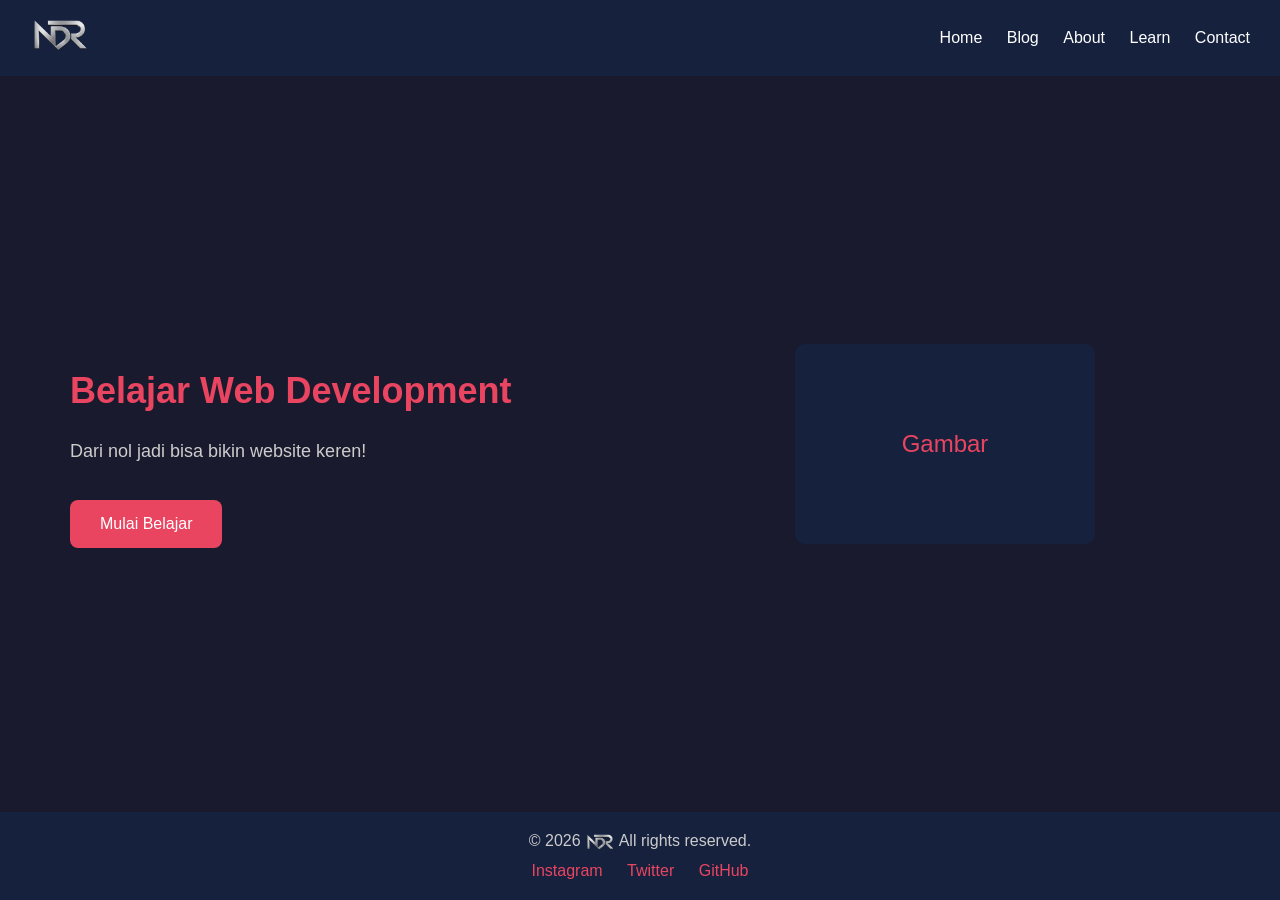
==== index.html @ 50679805 "Add files via upload" ====
<!DOCTYPE html>
   <html>
   <head>
       <title>NDR - Home</title>
       <link rel="stylesheet" href="style.css">
   </head>
   <body>
       <nav class="navbar">
           <div class="logo">
       <a href="index.html">
           <img src="logo.png" alt="Logo Andriyano">
       </a>
   </div>
           <div class="menu">
       <a href="index.html">Home</a>
       <a href="blog.html">Blog</a>
       <a href="about.html">About</a>
       <a href="learn.html">Learn</a>
       <a href="contact.html">Contact</a>
   </div>
       </nav>

       <section class="hero">
           <div class="kiri">
               <h1>Belajar Web Development</h1>
               <p>Dari nol jadi bisa bikin website keren!</p>
               <a href="learn.html" class="tombol-link">Mulai Belajar</a>
           </div>
           <div class="kanan">
               <div class="box">Gambar</div>
           </div>
       </section>
   </body>
   <footer class="footer">
       <p>&copy; 2026 <img src="logo.png" alt="Logo" style="height: 20px; vertical-align: middle;"> All rights reserved.</p>
       <div class="social">
           <a href="#">Instagram</a>
           <a href="#">Twitter</a>
           <a href="#">GitHub</a>
       </div>
   </footer>
   </html>
---- style.css ----
body {
       background-color: #1a1a2e;
       margin: 0;
       font-family: Arial, sans-serif;
       color: white;
       min-height: 100vh;
       display: flex;
       flex-direction: column;
   }

   .navbar {
       display: flex;
       justify-content: space-between;
       align-items: center;
       background-color: #16213e;
       padding: 15px 30px;
   }

   .logo a {
       color: #e94560;
       text-decoration: none;
       font-size: 24px;
       font-weight: bold;
   }

   .logo img {
       height: 40px;
   }

   .menu a {
       color: white;
       text-decoration: none;
       margin-left: 20px;
   }

   .menu a:hover {
       color: #e94560;
   }

   .container {
       text-align: center;
       padding: 50px;
   }

   h1 {
       color: #e94560;
   }
   .hero {
       display: flex;
       padding: 50px;
       min-height: 400px;
       align-items: center;
       flex: 1;
   }

   .kiri {
       flex: 1;
       padding: 20px;
   }

   .kiri h1 {
       color: #e94560;
       font-size: 36px;
   }

   .kiri p {
       font-size: 18px;
       color: #ccc;
   }

   .kiri button {
       background-color: #e94560;
       color: white;
       border: none;
       padding: 15px 30px;
       font-size: 16px;
       border-radius: 8px;
       cursor: pointer;
       margin-top: 20px;
   }

   .kiri button:hover {
       background-color: #ff6b6b;
   }

   .kanan {
       flex: 1;
       display: flex;
       justify-content: center;
       align-items: center;
   }

   .box {
       background-color: #16213e;
       width: 300px;
       height: 200px;
       border-radius: 10px;
       display: flex;
       justify-content: center;
       align-items: center;
       color: #e94560;
       font-size: 24px;
   }
   footer {
       background-color: #16213e;
       padding: 20px;
       text-align: center;
       margin-top: auto;
   }

   .footer p {
       color: #ccc;
       margin: 0;
   }

   .footer .social {
       margin-top: 10px;
   }

   .footer .social a {
       color: #e94560;
       text-decoration: none;
       margin: 0 10px;
   }

   .footer .social a:hover {
       color: #ff6b6b;
   }
   @media (max-width: 768px) {
       .hero {
           flex-direction: column;
           padding: 30px;
       }

       .navbar {
           flex-direction: column;
           padding: 10px;
       }

       .menu {
           margin-top: 10px;
       }

       .box {
           width: 100%;
           height: 150px;
           margin-top: 20px;
       }
   }
   .page {
       text-align: center;
       padding: 50px;
       flex: 1;
   }

   .page h1 {
       color: #e94560;
   }

   .page p {
       color: #ccc;
       font-size: 18px;
       margin: 10px 0;
   }
   .form-kontak {
       max-width: 400px;
       margin: 30px auto;
       display: flex;
       flex-direction: column;
       gap: 15px;
   }

   .form-kontak input,
   .form-kontak textarea {
       padding: 15px;
       font-size: 16px;
       border: none;
       border-radius: 8px;
       background-color: #16213e;
       color: white;
   }

   .form-kontak textarea {
       min-height: 120px;
       resize: vertical;
   }

   .form-kontak button {
       background-color: #e94560;
       color: white;
       border: none;
       padding: 15px;
       font-size: 16px;
       border-radius: 8px;
       cursor: pointer;
   }

   .form-kontak button:hover {
       background-color: #ff6b6b;
   }
   .menu a.active {
       color: #e94560;
       font-weight: bold;
       border-bottom: 2px solid #e94560;
   }
   .card-container {
       display: flex;
       justify-content: center;
       gap: 20px;
       margin-top: 30px;
       flex-wrap: wrap;
   }

   .card {
       background-color: #16213e;
       padding: 30px;
       border-radius: 10px;
       width: 250px;
       text-align: center;
   }

   .card h3 {
       color: #e94560;
       margin-bottom: 10px;
   }

   .card p {
       color: #ccc;
       font-size: 14px;
   }
   .tombol-link {
       background-color: #e94560;
       color: white;
       text-decoration: none;
       padding: 15px 30px;
       font-size: 16px;
       border-radius: 8px;
       display: inline-block;
       margin-top: 20px;
   }

   .tombol-link:hover {
       background-color: #ff6b6b;
   }
   .blog-container {
       max-width: 800px;
       margin: 30px auto;
   }

   .blog-card {
       display: block;
       background-color: #16213e;
       padding: 20px;
       border-radius: 10px;
       margin-bottom: 15px;
       text-decoration: none;
       color: white;
   }

   .blog-card:hover {
       background-color: #1f2b47;
   }

   .blog-card h3 {
       color: #e94560;
       margin-bottom: 10px;
   }

   .blog-card p {
       color: #ccc;
       font-size: 14px;
   }

   .tanggal {
       color: #888;
       font-size: 12px;
   }
   .artikel {
       max-width: 800px;
       margin: 30px auto;
       padding: 20px;
   }

   .artikel h1 {
       color: #e94560;
       font-size: 32px;
       margin-bottom: 10px;
   }

   .artikel .meta {
       color: #888;
       font-size: 14px;
       margin-bottom: 30px;
   }

   .artikel h2 {
       color: #ff6b6b;
       font-size: 24px;
       margin-top: 30px;
   }

   .artikel p {
       color: #ccc;
       font-size: 16px;
       line-height: 1.8;
   }

   .artikel ul {
       color: #ccc;
       font-size: 16px;
   }

   .artikel .penutup {
       margin-top: 30px;
       color: #e94560;
       font-weight: bold;
   }
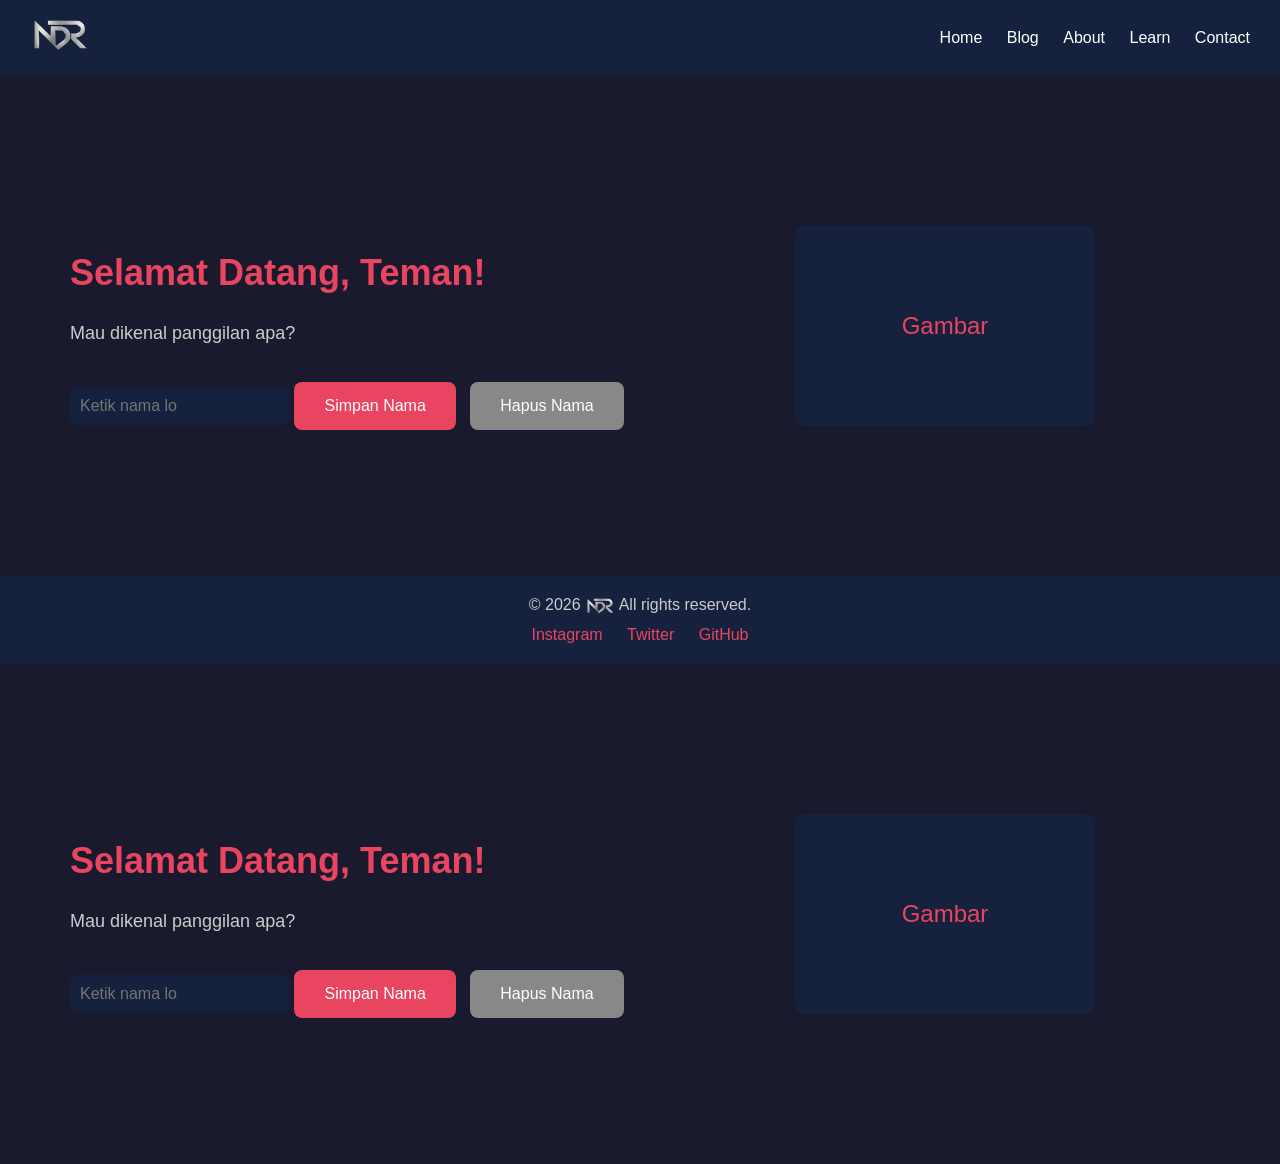
==== commit 5dea10bf: "Add files via upload" ====
--- a/index.html
+++ b/index.html
@@ -21,15 +21,18 @@
        </nav>
 
        <section class="hero">
-           <div class="kiri">
-               <h1>Belajar Web Development</h1>
-               <p>Dari nol jadi bisa bikin website keren!</p>
-               <a href="learn.html" class="tombol-link">Mulai Belajar</a>
-           </div>
-           <div class="kanan">
-               <div class="box">Gambar</div>
-           </div>
-       </section>
+       <div class="kiri">
+           <h1>Selamat Datang, <span id="namaUser">Teman!</span></h1>
+           <p>Mau dikenal panggilan apa?</p>
+           <input type="text" id="inputNama" placeholder="Ketik nama lo">
+           <button onclick="simpanNama()">Simpan Nama</button>
+           <button onclick="hapusNama()" class="btn-hapus">Hapus Nama</button>
+       </div>
+       <div class="kanan">
+           <div class="box">Gambar</div>
+       </div>
+   </section>
+   <script src="script.js"></script>
    </body>
    <footer class="footer">
        <p>&copy; 2026 <img src="logo.png" alt="Logo" style="height: 20px; vertical-align: middle;"> All rights reserved.</p>
@@ -39,4 +42,16 @@
            <a href="#">GitHub</a>
        </div>
    </footer>
-   </html>+   </html>
+   <section class="hero">
+       <div class="kiri">
+           <h1>Selamat Datang, <span id="namaUser">Teman!</span></h1>
+           <p>Mau dikenal panggilan apa?</p>
+           <input type="text" id="inputNama" placeholder="Ketik nama lo">
+           <button onclick="simpanNama()">Simpan Nama</button>
+           <button onclick="hapusNama()" class="btn-hapus">Hapus Nama</button>
+       </div>
+       <div class="kanan">
+           <div class="box">Gambar</div>
+       </div>
+   </section>
--- a/style.css
+++ b/style.css
@@ -314,4 +314,138 @@
        margin-top: 30px;
        color: #e94560;
        font-weight: bold;
+   }
+   /* Transisi untuk tombol */
+   .tombol-link,
+   .form-kontak button,
+   .kiri button {
+       transition: all 0.3s ease;
+   }
+
+   /* Transisi untuk menu */
+   .menu a {
+       transition: color 0.3s ease;
+   }
+
+   /* Transisi untuk card */
+   .card,
+   .blog-card {
+       transition: all 0.3s ease;
+   }
+
+   /* Transisi untuk sosial media link */
+   .footer .social a {
+       transition: color 0.3s ease;
+   }
+   /* Definisi animasi fade-in */
+   @keyframes fadeIn {
+       from {
+           opacity: 0;
+           transform: translateY(20px);
+       }
+       to {
+           opacity: 1;
+           transform: translateY(0);
+       }
+   }
+
+   /* Terapkan animasi ke elemen */
+   .page,
+   .hero,
+   .artikel,
+   .blog-container,
+   .card-container {
+       animation: fadeIn 0.6s ease;
+   }
+   /* Animasi hover untuk card */
+   .card:hover {
+       transform: translateY(-10px);
+       box-shadow: 0 10px 30px rgba(233, 69, 96, 0.3);
+   }
+
+   /* Animasi hover untuk blog card */
+   .blog-card:hover {
+       transform: translateY(-5px);
+       box-shadow: 0 10px 30px rgba(233, 69, 96, 0.3);
+   }
+
+   /* Animasi hover untuk navbar logo */
+   .logo img:hover {
+       transform: scale(1.1);
+   }
+   /* Animasi pulse untuk tombol utama */
+   @keyframes pulse {
+       0% {
+           box-shadow: 0 0 0 0 rgba(233, 69, 96, 0.7);
+       }
+       70% {
+           box-shadow: 0 0 0 15px rgba(233, 69, 96, 0);
+       }
+       100% {
+           box-shadow: 0 0 0 0 rgba(233, 69, 96, 0);
+       }
+   }
+
+   .tombol-link {
+       animation: pulse 2s infinite;
+   }
+   /* Style untuk tombol hapus di card */
+   .card button {
+       background-color: #e94560;
+       color: white;
+       border: none;
+       padding: 8px 15px;
+       font-size: 14px;
+       border-radius: 5px;
+       cursor: pointer;
+       margin-top: 10px;
+       transition: all 0.3s ease;
+   }
+
+   .card button:hover {
+       background-color: #ff6b6b;
+   }
+   .tombol-reset {
+       background-color: #00d9ff;
+       color: #1a1a2e;
+       border: none;
+       padding: 10px 20px;
+       font-size: 16px;
+       border-radius: 8px;
+       cursor: pointer;
+       margin-bottom: 20px;
+       transition: all 0.3s ease;
+   }
+
+   .tombol-reset:hover {
+       background-color: #33e1ff;
+   }
+   /* Style untuk input nama di home */
+   #inputNama {
+       padding: 10px;
+       font-size: 16px;
+       border: none;
+       border-radius: 8px;
+       background-color: #16213e;
+       color: white;
+       width: 200px;
+   }
+   .btn-hapus {
+       background-color: #888 !important;
+       color: white !important;
+       border: none;
+       padding: 10px 20px;
+       font-size: 16px;
+       border-radius: 8px;
+       cursor: pointer;
+       margin-left: 10px;
+       transition: all 0.3s ease;
+   }
+
+   .btn-hapus:hover {
+       background-color: #e94560 !important;
+   }
+
+   .btn-hapus:hover {
+       background-color: #e94560;
    }
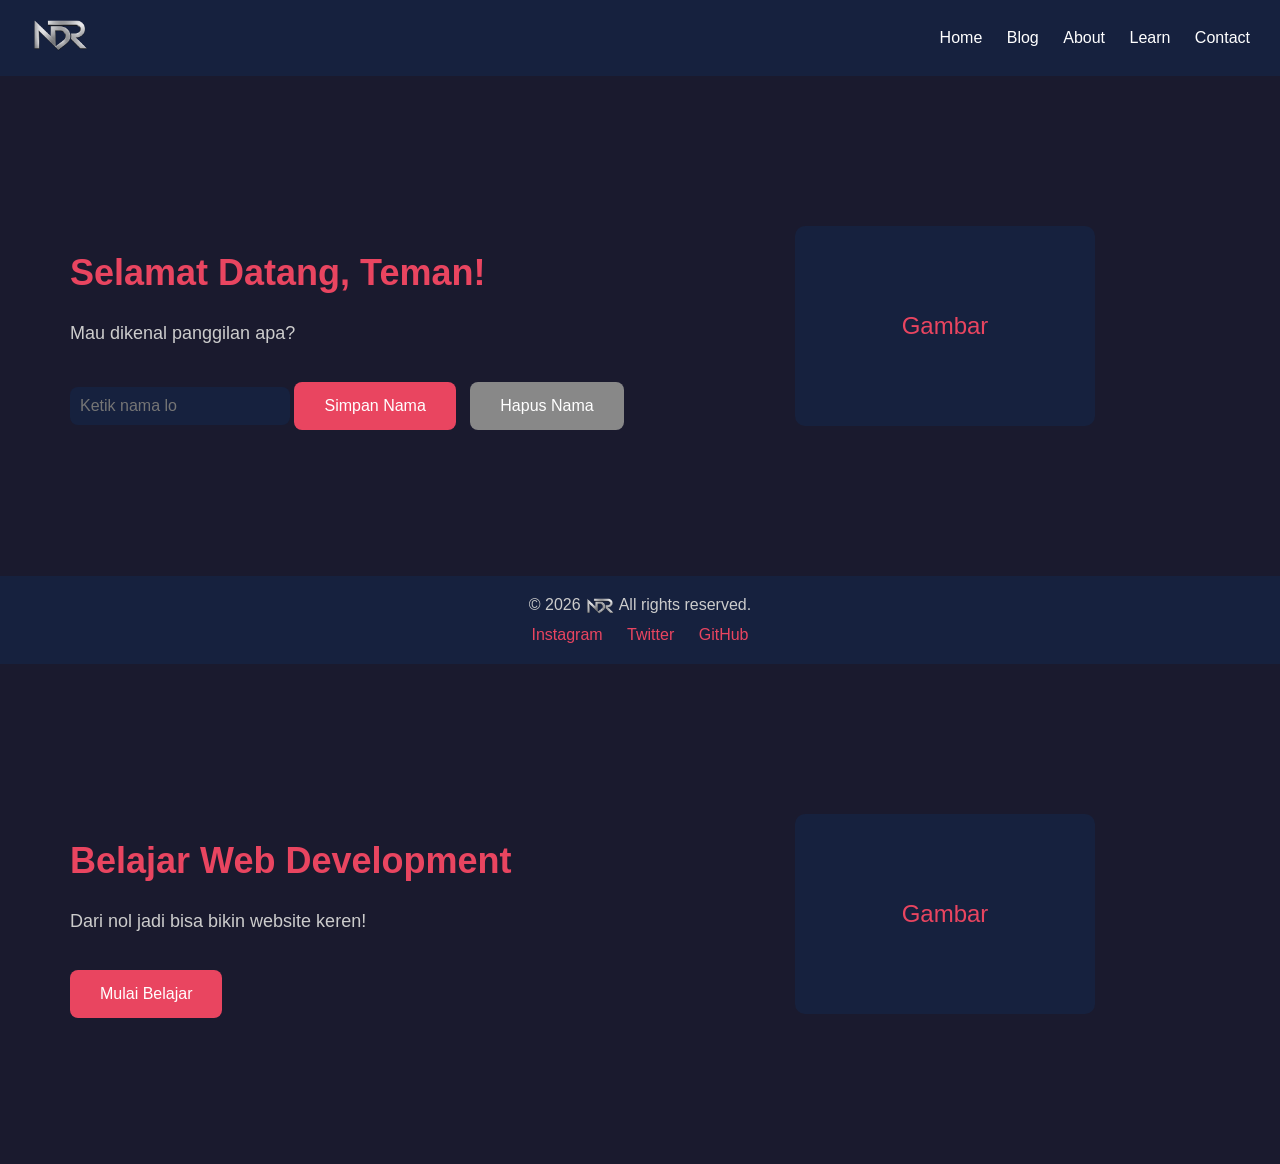
==== commit 083ce42a: "Add files via upload" ====
--- a/index.html
+++ b/index.html
@@ -45,11 +45,9 @@
    </html>
    <section class="hero">
        <div class="kiri">
-           <h1>Selamat Datang, <span id="namaUser">Teman!</span></h1>
-           <p>Mau dikenal panggilan apa?</p>
-           <input type="text" id="inputNama" placeholder="Ketik nama lo">
-           <button onclick="simpanNama()">Simpan Nama</button>
-           <button onclick="hapusNama()" class="btn-hapus">Hapus Nama</button>
+           <h1>Belajar Web Development</h1>
+           <p>Dari nol jadi bisa bikin website keren!</p>
+           <a href="learn.html" class="tombol-link">Mulai Belajar</a>
        </div>
        <div class="kanan">
            <div class="box">Gambar</div>
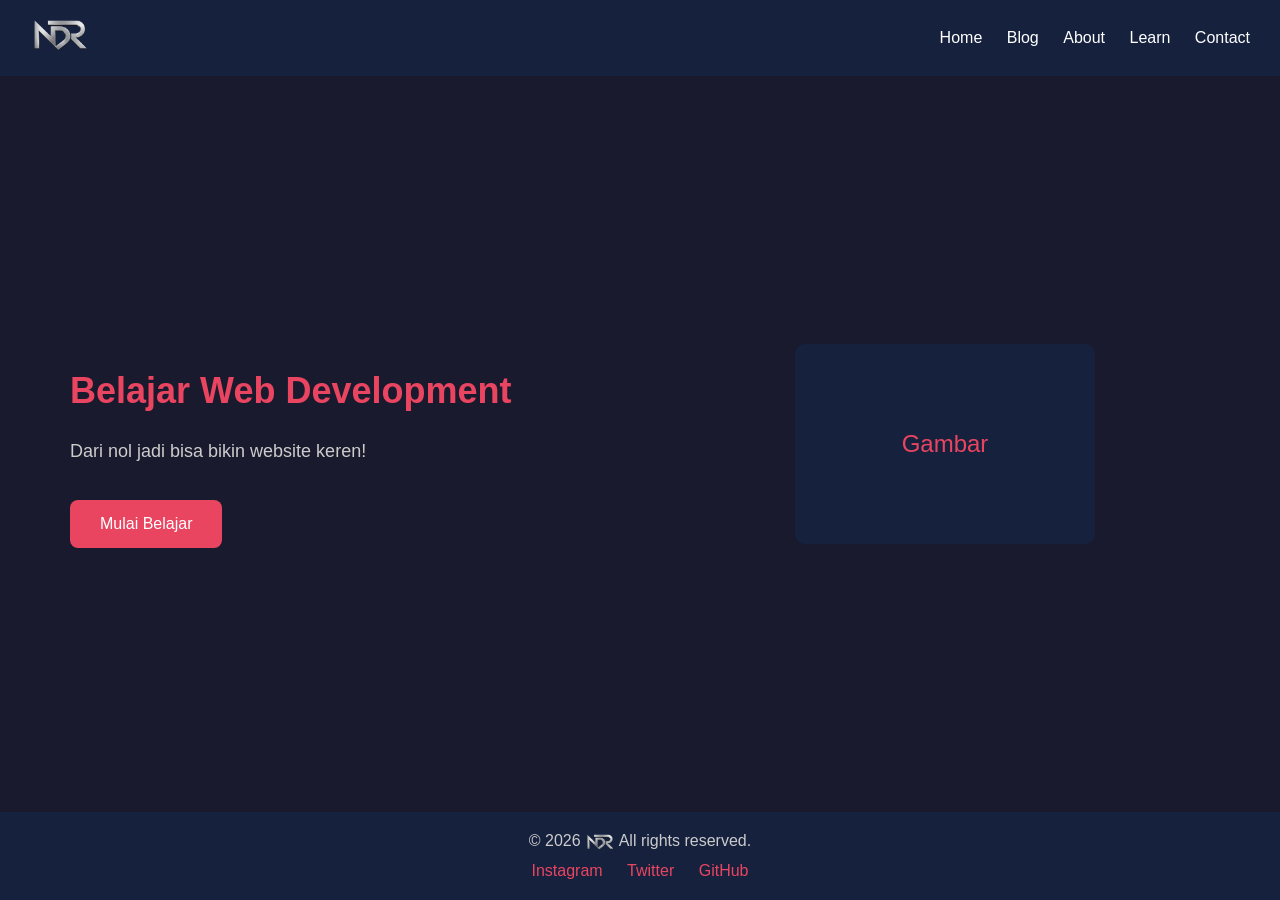
==== commit 42650ef3: "Add files via upload" ====
--- a/index.html
+++ b/index.html
@@ -1,55 +1,43 @@
-<!DOCTYPE html>
-   <html>
-   <head>
-       <title>NDR - Home</title>
-       <link rel="stylesheet" href="style.css">
-   </head>
-   <body>
-       <nav class="navbar">
-           <div class="logo">
-       <a href="index.html">
-           <img src="logo.png" alt="Logo Andriyano">
-       </a>
-   </div>
-           <div class="menu">
-       <a href="index.html">Home</a>
-       <a href="blog.html">Blog</a>
-       <a href="about.html">About</a>
-       <a href="learn.html">Learn</a>
-       <a href="contact.html">Contact</a>
-   </div>
-       </nav>
-
-       <section class="hero">
-       <div class="kiri">
-           <h1>Selamat Datang, <span id="namaUser">Teman!</span></h1>
-           <p>Mau dikenal panggilan apa?</p>
-           <input type="text" id="inputNama" placeholder="Ketik nama lo">
-           <button onclick="simpanNama()">Simpan Nama</button>
-           <button onclick="hapusNama()" class="btn-hapus">Hapus Nama</button>
-       </div>
-       <div class="kanan">
-           <div class="box">Gambar</div>
-       </div>
-   </section>
-   <script src="script.js"></script>
-   </body>
-   <footer class="footer">
-       <p>&copy; 2026 <img src="logo.png" alt="Logo" style="height: 20px; vertical-align: middle;"> All rights reserved.</p>
-       <div class="social">
-           <a href="#">Instagram</a>
-           <a href="#">Twitter</a>
-           <a href="#">GitHub</a>
-       </div>
-   </footer>
-   </html>
-   <section class="hero">
-       <div class="kiri">
-           <h1>Belajar Web Development</h1>
-           <p>Dari nol jadi bisa bikin website keren!</p>
-           <a href="learn.html" class="tombol-link">Mulai Belajar</a>
-       </div>
-       <div class="kanan">
-           <div class="box">Gambar</div>
-       </div>
-   </section>+<!DOCTYPE html>
+<html>
+<head>
+    <title>NDR - Home</title>
+    <link rel="stylesheet" href="style.css">
+</head>
+<body>
+    <nav class="navbar">
+        <div class="logo">
+            <a href="index.html">
+                <img src="logo.png" alt="Logo Andriyano">
+            </a>
+        </div>
+        <div class="menu">
+            <a href="index.html">Home</a>
+            <a href="blog.html">Blog</a>
+            <a href="about.html">About</a>
+            <a href="learn.html">Learn</a>
+            <a href="contact.html">Contact</a>
+        </div>
+    </nav>
+
+    <section class="hero">
+        <div class="kiri">
+            <h1>Belajar Web Development</h1>
+            <p>Dari nol jadi bisa bikin website keren!</p>
+            <a href="learn.html" class="tombol-link">Mulai Belajar</a>
+        </div>
+        <div class="kanan">
+            <div class="box">Gambar</div>
+        </div>
+    </section>
+
+    <footer class="footer">
+        <p>&copy; 2026 <img src="logo.png" alt="Logo" style="height: 20px; vertical-align: middle;"> All rights reserved.</p>
+        <div class="social">
+            <a href="#">Instagram</a>
+            <a href="#">Twitter</a>
+            <a href="#">GitHub</a>
+        </div>
+    </footer>
+</body>
+</html>
--- a/style.css
+++ b/style.css
@@ -101,7 +101,7 @@
        color: #e94560;
        font-size: 24px;
    }
-   footer {
+   .footer {
        background-color: #16213e;
        padding: 20px;
        text-align: center;
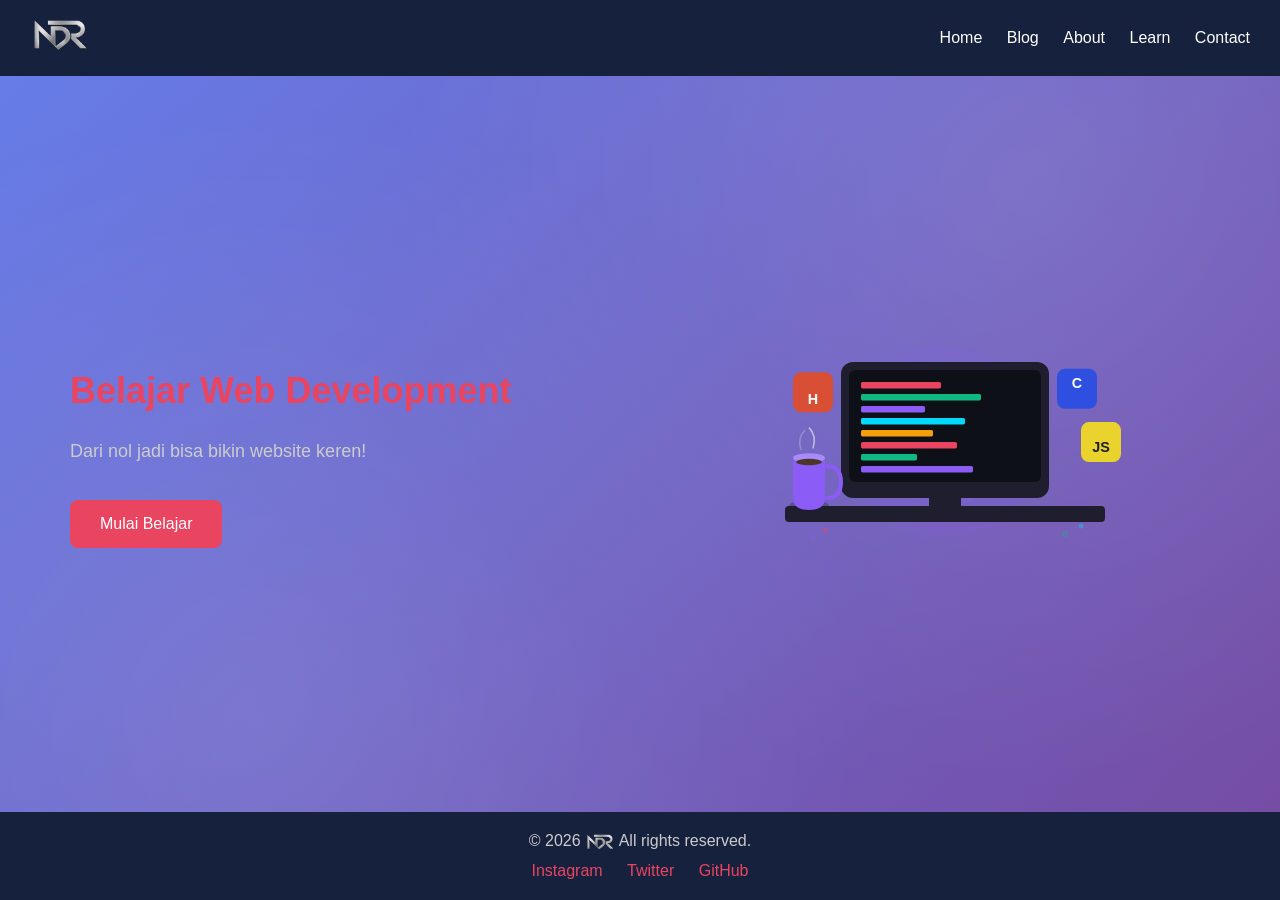
==== commit ced3bb7f: "Add files via upload" ====
--- a/index.html
+++ b/index.html
@@ -27,7 +27,87 @@
             <a href="learn.html" class="tombol-link">Mulai Belajar</a>
         </div>
         <div class="kanan">
-            <div class="box">Gambar</div>
+            <div class="hero-image">
+                <!-- Ilustrasi Developer SVG -->
+                <svg viewBox="0 0 500 400" xmlns="http://www.w3.org/2000/svg">
+                    <!-- Background circles -->
+                    <circle cx="250" cy="200" r="120" fill="#8b5cf6" opacity="0.1"/>
+                    <circle cx="250" cy="200" r="80" fill="#8b5cf6" opacity="0.15"/>
+                    
+                    <!-- Desk -->
+                    <rect x="50" y="280" width="400" height="20" rx="5" fill="#1e1e2e"/>
+                    
+                    <!-- Monitor -->
+                    <rect x="120" y="100" width="260" height="170" rx="15" fill="#1e1e2e"/>
+                    <rect x="130" y="110" width="240" height="140" rx="8" fill="#0d1117"/>
+                    <rect x="230" y="260" width="40" height="25" fill="#1e1e2e"/>
+                    
+                    <!-- Screen content - Code -->
+                    <rect x="145" y="125" width="100" height="8" rx="2" fill="#e94560"/>
+                    <rect x="145" y="140" width="150" height="8" rx="2" fill="#10b981"/>
+                    <rect x="145" y="155" width="80" height="8" rx="2" fill="#8b5cf6"/>
+                    <rect x="145" y="170" width="130" height="8" rx="2" fill="#00d9ff"/>
+                    <rect x="145" y="185" width="90" height="8" rx="2" fill="#f59e0b"/>
+                    <rect x="145" y="200" width="120" height="8" rx="2" fill="#e94560"/>
+                    <rect x="145" y="215" width="70" height="8" rx="2" fill="#10b981"/>
+                    <rect x="145" y="230" width="140" height="8" rx="2" fill="#8b5cf6"/>
+                    
+                    <!-- Floating icons -->
+                    <!-- HTML icon -->
+                    <g transform="translate(60, 120)">
+                        <rect width="50" height="50" rx="10" fill="#e44d26" opacity="0.9">
+                            <animate attributeName="y" values="0;-10;0" dur="3s" repeatCount="indefinite"/>
+                        </rect>
+                        <text x="25" y="33" text-anchor="middle" fill="white" font-size="18" font-weight="bold">H</text>
+                    </g>
+                    
+                    <!-- CSS icon -->
+                    <g transform="translate(390, 100)">
+                        <rect width="50" height="50" rx="10" fill="#264de4" opacity="0.9">
+                            <animate attributeName="y" values="0;10;0" dur="2.5s" repeatCount="indefinite"/>
+                        </rect>
+                        <text x="25" y="33" text-anchor="middle" fill="white" font-size="18" font-weight="bold">C</text>
+                    </g>
+                    
+                    <!-- JS icon -->
+                    <g transform="translate(420, 180)">
+                        <rect width="50" height="50" rx="10" fill="#f7df1e" opacity="0.9">
+                            <animate attributeName="y" values="0;-8;0" dur="3.5s" repeatCount="indefinite"/>
+                        </rect>
+                        <text x="25" y="33" text-anchor="middle" fill="#1e1e2e" font-size="18" font-weight="bold">JS</text>
+                    </g>
+                    
+                    <!-- Coffee cup -->
+                    <g transform="translate(50, 200)">
+                        <ellipse cx="30" cy="80" rx="25" ry="8" fill="#1e1e2e" opacity="0.3"/>
+                        <path d="M10 20 L10 70 Q10 85 30 85 Q50 85 50 70 L50 20 Z" fill="#8b5cf6"/>
+                        <ellipse cx="30" cy="20" rx="20" ry="6" fill="#a78bfa"/>
+                        <ellipse cx="30" cy="25" rx="16" ry="4" fill="#4a3728"/>
+                        <path d="M52 30 Q70 30 70 50 Q70 70 52 70" stroke="#8b5cf6" stroke-width="5" fill="none" stroke-linecap="round"/>
+                        <!-- Steam -->
+                        <path d="M20 10 Q15 -5 25 -15" stroke="white" stroke-width="2" fill="none" opacity="0.6">
+                            <animate attributeName="opacity" values="0.6;0.2;0.6" dur="2s" repeatCount="indefinite"/>
+                        </path>
+                        <path d="M35 8 Q40 -8 30 -18" stroke="white" stroke-width="2" fill="none" opacity="0.6">
+                            <animate attributeName="opacity" values="0.2;0.6;0.2" dur="2.5s" repeatCount="indefinite"/>
+                        </path>
+                    </g>
+                    
+                    <!-- Decorative dots -->
+                    <circle cx="85" cy="320" r="4" fill="#8b5cf6" opacity="0.5">
+                        <animate attributeName="opacity" values="0.5;0.2;0.5" dur="2s" repeatCount="indefinite"/>
+                    </circle>
+                    <circle cx="100" cy="310" r="3" fill="#e94560" opacity="0.5">
+                        <animate attributeName="opacity" values="0.2;0.5;0.2" dur="2.5s" repeatCount="indefinite"/>
+                    </circle>
+                    <circle cx="400" cy="315" r="4" fill="#10b981" opacity="0.5">
+                        <animate attributeName="opacity" values="0.5;0.2;0.5" dur="3s" repeatCount="indefinite"/>
+                    </circle>
+                    <circle cx="420" cy="305" r="3" fill="#00d9ff" opacity="0.5">
+                        <animate attributeName="opacity" values="0.2;0.5;0.2" dur="3.5s" repeatCount="indefinite"/>
+                    </circle>
+                </svg>
+            </div>
         </div>
     </section>
 
--- a/style.css
+++ b/style.css
@@ -1,11 +1,34 @@
 body {
-       background-color: #1a1a2e;
+       background: linear-gradient(135deg, #667eea 0%, #764ba2 100%);
        margin: 0;
        font-family: Arial, sans-serif;
        color: white;
        min-height: 100vh;
        display: flex;
        flex-direction: column;
+       background-attachment: fixed;
+       position: relative;
+       overflow-x: hidden;
+   }
+   
+   /* Animasi background bergerak */
+   body::before {
+       content: '';
+       position: fixed;
+       top: 0;
+       left: 0;
+       width: 100%;
+       height: 100%;
+       background: radial-gradient(circle at 20% 80%, rgba(255, 255, 255, 0.1) 0%, transparent 50%),
+                   radial-gradient(circle at 80% 20%, rgba(255, 255, 255, 0.1) 0%, transparent 50%);
+       animation: bgMove 15s ease-in-out infinite;
+       pointer-events: none;
+       z-index: -1;
+   }
+   
+   @keyframes bgMove {
+       0%, 100% { transform: translateY(0) rotate(0deg); }
+       50% { transform: translateY(-20px) rotate(5deg); }
    }
 
    .navbar {
@@ -88,6 +111,22 @@
        display: flex;
        justify-content: center;
        align-items: center;
+   }
+   
+   .hero-image {
+       width: 100%;
+       max-width: 400px;
+       animation: float 3s ease-in-out infinite;
+   }
+   
+   .hero-image svg {
+       width: 100%;
+       height: auto;
+   }
+   
+   @keyframes float {
+       0%, 100% { transform: translateY(0); }
+       50% { transform: translateY(-15px); }
    }
 
    .box {
@@ -448,4 +487,13 @@
 
    .btn-hapus:hover {
        background-color: #e94560;
+   }
+   
+   /* Link card */
+   .card-link {
+       text-decoration: none;
+   }
+   
+   .card-link .card {
+       cursor: pointer;
    }
